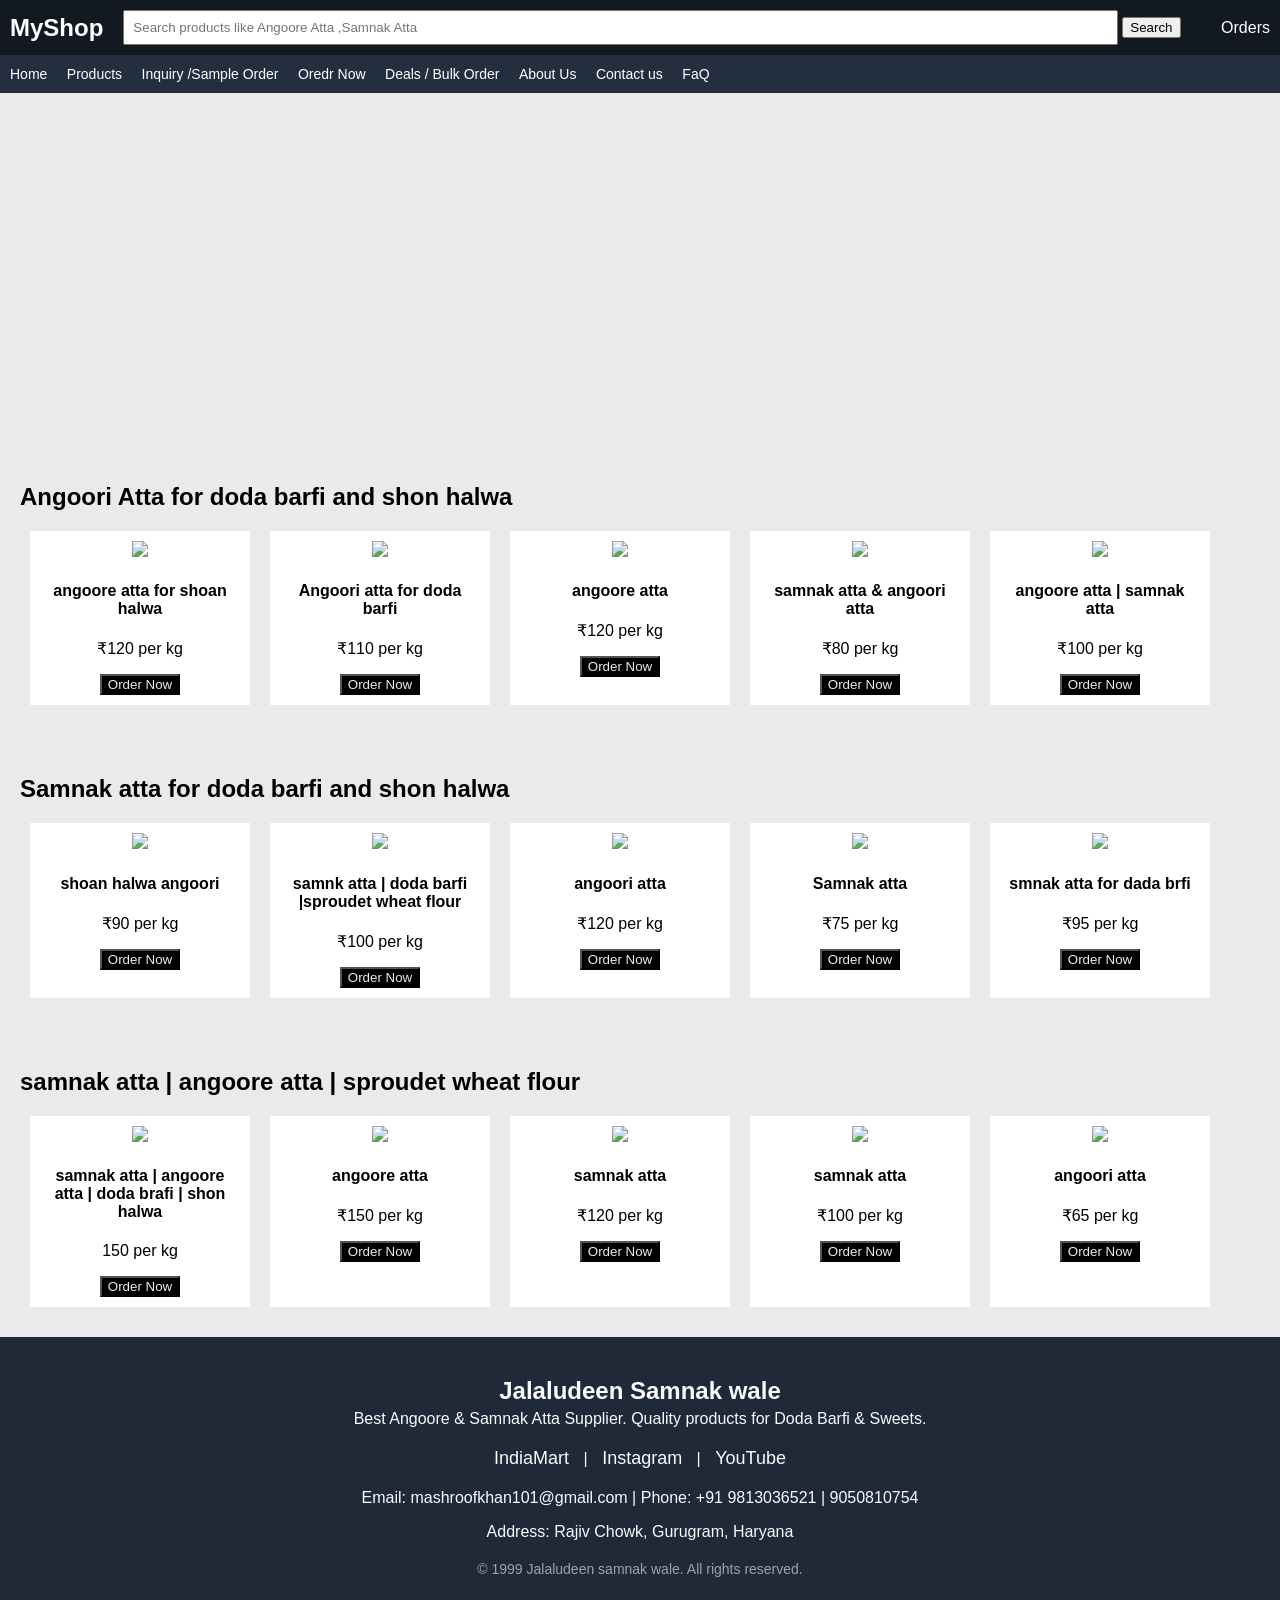
==== index.html @ 6d3fb1d1 "add website files angoori atta or samnak atta files" ====
<!DOCTYPE html>
<html lang="en">
<head>
<meta charset="UTF-8">
<meta name="viewport" content="width=device-width, initial-scale=1.0">
<title>Angoori atta</title>
<title>Buy Pure Angoore Atta for Doda Barfi | Best Quality Samnak Atta Supplier</title>
<title>Angoore Atta for Sweets | Samnak Atta Supplier in Haryana</title>
<title>Samnak Atta Manufacturer | Angoore Atta for Doda Barfi</title>
<title>Angoore Atta Supplier in India | Wholesale Samnak Atta Available</title>
<title>Pure Angoore Atta for Doda Barfi | Samnak Atta Bulk Supplier</title>
<title>Best Quality Samnak Atta in Haryana | Angoore Atta for Traditional Sweets</title>
<title>Angoore Atta for Sweets | Buy Samnak Atta in Bulk at Affordable Prices</title>
<title>Doda Barfi with Angoore Atta | Premium Samnak Atta for Sale</title>
<title>Buy Angoore Atta | Best Samnak Atta for Doda Barfi and Sweets</title>
<title>Pure Samnak Atta | Angoore Atta Supplier for Sweet Makers</title>
<title>Angoore Atta for Doda Barfi | Bulk Supplier of Samnak Atta</title>
<title>Top-Quality Samnak Atta for Doda Barfi | Angoore Atta Available in Bulk</title>
<title>Angoore Atta Manufacturer | Samnak Atta for Sweet Shop Owners</title>
<title>Angoore Atta for Sweets | Samnak Atta Wholesale Available</title>
<title>Samnak Atta for Doda Barfi | Angoore Atta Supplier in Haryana</title>
<title>Buy Angoore Atta & Samnak Atta | Doda Barfi Ingredients Supplier</title>
<title>Best Angoore Atta Supplier | Samnak Atta for Sweet Makers</title>
<title>Premium Samnak Atta | Angoore Atta for Doda Barfi Available</title>
<title>Angoore Atta Supplier in India | Bulk Samnak Atta Supplier for Sweets</title>
<title>High-Quality Angoore Atta | Samnak Atta for Doda Barfi and Mithai</title>
<title>Angoore Atta for Traditional Sweets | Best Samnak Atta Supplier</title>
<title>Pure Angoore Atta for Sweets | Bulk Samnak Atta for Sale</title>
<title>Angoore Atta Supplier for Doda Barfi | Best Samnak Atta Manufacturer</title>
<title>Angoore Atta & Samnak Atta for Doda Barfi | Bulk Supply Available</title>
<title>Angoore Atta for Mithai | Samnak Atta Supplier in India</title>
<title>Buy Samnak Atta & Angoore Atta | Doda Barfi and Sweet Ingredients</title>
<title>Angoore Atta for Doda Barfi | Pure Samnak Atta in Bulk</title>
<title>Buy Angoore Atta for Doda Barfi | Best Samnak Atta Available</title>
<title>Angoore Atta Supplier in Haryana | Best Samnak Atta for Sweet Makers</title>
<title>Angoore Atta & Samnak Atta | Perfect for Doda Barfi and Traditional Sweets</title>
<title>Pure Angoore Atta for Sweet Makers | Samnak Atta Bulk Supplier</title>
<title>Samnak Atta Manufacturer in Haryana | Angoore Atta for Doda Barfi</title>
<title>Buy Angoore Atta for Doda Barfi | Best Samnak Atta Available</title>
<title>Angoore Atta for Sweets in Haryana | Samnak Atta Wholesale Supplier</title>
<title>Angoore Atta Supplier for Doda Barfi | Samnak Atta Manufacturer</title>
<title>Premium Quality Samnak Atta | Angoore Atta Supplier in India</title>
<title>Angoore Atta for Sweets | Premium Samnak Atta Supplier</title>
<title>Buy Bulk Angoore Atta | Samnak Atta for Doda Barfi and Mithai</title>
<title>Pure Angoore Atta for Doda Barfi | Best Samnak Atta for Sweet Shops</title>
<title>Angoore Atta Manufacturer | Samnak Atta for Traditional Sweets</title>
<title>Buy Samnak Atta in Bulk | Angoore Atta for Doda Barfi</title>
<title>Angoore Atta for Mithai | Samnak Atta Supplier in India</title>
<title>Samnak Atta for Doda Barfi | Buy Angoore Atta in Bulk</title>
<title>Angoore Atta Supplier in Haryana | Samnak Atta Manufacturer for Sweets</title>
<title>Best Samnak Atta for Doda Barfi | Angoore Atta Supplier</title>
<title>Premium Angoore Atta | Buy Samnak Atta in Bulk</title>
<title>Angoore Atta Supplier for Sweet Makers | Samnak Atta in Bulk</title>
<title>Bulk Angoore Atta for Doda Barfi | Samnak Atta Manufacturer</title>
<title>Buy Samnak Atta & Angoore Atta | Perfect for Doda Barfi</title>
<title>Angoore Atta Supplier for Doda Barfi | Best Samnak Atta Available in Bulk</title>
<title>Premium Samnak Atta Supplier | Angoore Atta for Sweets</title>
<title>Best Angoore Atta Manufacturer | Samnak Atta Bulk Supply Available</title>
<title>Angoore Atta Supplier for Mithai | Bulk Samnak Atta Available</title>
<title>Pure Samnak Atta for Doda Barfi | Angoore Atta Supplier</title>
<title>Buy Angoore Atta for Sweets | Samnak Atta Manufacturer in Haryana</title>
<title>Premium Samnak Atta | Angoore Atta Supplier for Doda Barfi</title>
<title>Angoore Atta Supplier in India | Samnak Atta for Sweet Makers</title>
<title>Samnak Atta Supplier for Doda Barfi | Buy Angoore Atta in Bulk</title>
<title>Pure Angoore Atta for Doda Barfi | Samnak Atta Supplier in Haryana</title>
<title>Angoore Atta for Sweet Makers | Best Samnak Atta Available</title>
<title>Samnak Atta for Mithai | Angoore Atta Supplier for Doda Barfi</title>
<title>Angoore Atta for Doda Barfi | Best Samnak Atta Supplier</title>
<title>Angoore Atta Manufacturer for Sweets | Samnak Atta Supplier</title>
<title>Buy Bulk Angoore Atta | Samnak Atta Supplier for Doda Barfi</title>
<title>Pure Angoore Atta for Doda Barfi | Best Samnak Atta for Sweet Shops</title>
<title>Buy Samnak Atta for Doda Barfi | Angoore Atta Available in Bulk</title>
<title>Angoore Atta Supplier in India | Bulk Samnak Atta Supplier</title>
<title>Pure Angoore Atta for Mithai | Best Samnak Atta Supplier</title>
<title>Angoore Atta Manufacturer in India | Samnak Atta Available for Sale</title>
<title>Buy Samnak Atta & Angoore Atta for Sweets | Bulk Supply Available</title>
<title>Angoore Atta for Doda Barfi | Samnak Atta for Mithai</title>
<title>Premium Samnak Atta Supplier | Angoore Atta for Sweets</title>
<title>Angoore Atta for Mithai | Samnak Atta Supplier Available</title>
<title>Angoore Atta Supplier for Doda Barfi | Buy Samnak Atta Online</title>
<title>Pure Samnak Atta Supplier | Angoore Atta for Doda Barfi Available</title>
<title>Angoore Atta for Traditional Sweets | Samnak Atta Supplier</title>
<title>Buy Samnak Atta & Angoore Atta | Bulk Supply Available</title>
<title>Angoore Atta for Mithai | Buy Samnak Atta in Bulk</title>
<title>Buy Angoore Atta Online | Samnak Atta for Doda Barfi</title>
<title>Angoori Atta for Doda Barfi | Premium Halwai Quality</title>
<title>Angoori Atta for Sohan Halwa | Best Sweet Making Atta</title>
<title>Pure Angoori Atta Supplier in Pakistan</title>
<title>Mangore Atta for Sweet Making | Halwai Special</title>
<title>Samank Atta for Doda Barfi & Sohan Halwa</title>
<title>Best Angoori Atta Wholesale Supplier</title>
<title>Fresh Angoori Atta for Mithai Industry</title>
<title>Doda Barfi Making Special Angoori Atta</title>
<title>Sohan Halwa Special Atta | Premium Quality</title>
<title>Halwai Grade Angoori Atta Supplier</title>
<title>Angoori Atta for Sweet Shops & Factories</title>
<title>Traditional Doda Barfi Atta Supplier</title>
<title>Sweet Making Raw Material Angoori Atta</title>
<title>Desi Angoori Atta for Halwa & Barfi</title>
<title>High Quality Mangore Atta for Halwai</title>
<title>Samank Atta for Mithai & Halwa Making</title>
<title>Angoori Atta Bulk Supply for Sweet Business</title>
<title>Best Atta for Sohan Halwa Making</title>
<title>Angoori Atta Manufacturer & Distributor</title>
<title>Premium Angoori Atta for Commercial Use</title>
<title>Angoori Atta for Pakistani Sweets</title>
<title>Halwai Special Raw Material Angoori Atta</title>
<title>Angoori Atta Wholesale Market Pakistan</title>
<title>Doda Barfi Ingredients Supplier Angoori Atta</title>
<title>Sohan Halwa Ingredients Atta Supplier</title>
<title>Angoori Atta for Mithai Makers</title>
<title>Traditional Sweet Making Atta Supplier</title>
<title>Pure Desi Angoori Atta for Halwai</title>
<title>Angoori Atta Food Grade Quality</title>
<title>Best Angoori Atta for Halwa & Barfi</title>

<link rel="stylesheet" href="style.css">

<style>
.mini-popup{
    position:fixed;
    top:20px;
    right:20px;
    width:260px;
    background:#fff;
    border-radius:10px;
    box-shadow:0 5px 15px rgba(0,0,0,0.3);
    padding:15px;
    font-size:14px;
    display:none;
    z-index:9999;
}

.mini-popup p{
    margin:0 0 10px;
    color:#333;
}

.btns{
    display:flex;
    justify-content:space-between;
}

.btns button{
    padding:6px 14px;
    border:none;
    border-radius:6px;
    cursor:pointer;
    font-size:13px;
}

.cancel{
    background:#ccc;
}

.ok{
    background:#25D366;
    color:#fff;
}
</style>

</head>
<body>

<!-- HEADER -->
<div class="header">
    <div class="logo">MyShop</div>
    <div class="search">
        <input type="text"  id="searchInput" placeholder="Search products like Angoore Atta ,Samnak Atta" >
         <button onclick="searchNow()">Search</button>
        </div>
    
    <a href="order-now.html">Orders</a>
    
</div>

<!-- MENU -->
<div class="menu">
    <a href="home.html">Home</a>
    <a href="product.html">Products</a>
    <a href="sample-order.html">Inquiry /Sample Order</a>
    <a href="order-now.html">Oredr Now</a>
    <a href="bulk order.html">Deals / Bulk Order</a>
    <a href="aboutus.html">About Us</a>
    <a href="contactus.html">Contact us</a>
    <a href="faq.html">FaQ</a>
</div>

<!-- BANNER -->
<div class="banner">
    
</div>

<!-- popup wla -->
 <div id="miniPopup" class="mini-popup">
  <p>👋 Hello! Aap samnak atta and angoori atta ke liye order karna chate hai?</p>
  <div class="btns">
    <button class="cancel" onclick="closeMiniPopup()">Cancel</button>
    <button class="ok" onclick="orderOk()">Order OK</button>
  </div>
</div>

<!-- SECTION 1 -->
<div class="section">
<h2>Angoori Atta for doda barfi and shon halwa</h2>
<div class="products">
    <div class="product">
        <img src="WhatsApp Image 2025-12-12 at 20.11.46_441172bb.jpg">
        <h4>angoore atta for shoan halwa</h4>
        <p>₹120 per kg</p>
       <a href="order-now.html"> <button class="order-md">Order Now</button></a>
    </div>
    <div class="product">
        <img src="image copy 2.png">
        <h4>Angoori atta for doda barfi</h4>
        <p>₹110 per kg</p>
    <a href="order-now.html"> <button class="order-md">Order Now</button></a>
    </div>
    <div class="product">
        <img src="image copy 21.png">
        <h4>angoore atta</h4>
        <p>₹120 per kg</p>
        <a href="order-now.html"> <button class="order-md">Order Now</button></a>
    </div>
    <div class="product">
        <img src="image copy 26.png">
        <h4>samnak atta & angoori atta</h4>
        <p>₹80 per kg</p>
        <a href="order-now.html"> <button class="order-md">Order Now</button></a>
    </div>

    <div class="product">
        <img src="image copy 5.png">
        <h4>angoore atta | samnak atta</h4>
        <p>₹100 per kg</p>
       <a href="order-now.html"> <button class="order-md">Order Now</button></a>
    </div>
</div>
</div>

<!-- SECTION 2 -->
<div class="section">
<h2>Samnak atta for doda barfi and shon halwa</h2>
<div class="products">
    <div class="product">
        <img src="WhatsApp Image 2025-12-12 at 21.13.57_d944d96d.jpg">
        <h4>shoan halwa angoori</h4>
        <p>₹90 per kg</p>
        <a href="order-now.html"> <button class="order-md">Order Now</button></a>
    </div>
    <div class="product">
        <img src="image copy 19.png">
        <h4>samnk atta | doda barfi |sproudet wheat flour</h4>
        <p>₹100 per kg</p>
<a href="order-now.html"> <button class="order-md">Order Now</button></a>  
  </div>

    <div class="product">
        <img src="image copy 12.png">
        <h4>angoori atta</h4>
        <p>₹120 per kg</p>
<a href="order-now.html"> <button class="order-md">Order Now</button></a>  
  </div>
    <div class="product">
        <img src="image copy 20.png">
        <h4>Samnak atta </h4>
        <p>₹75 per kg</p>
        <a href="order-now.html"> <button class="order-md">Order Now</button></a>
    </div>
    <div class="product">
        <img src="image copy 17.png">
        <h4>smnak atta for dada brfi</h4>
        <p>₹95 per kg</p>
        <a href="order-now.html"> <button class="order-md">Order Now</button></a>
    </div>
</div>
</div>

<!-- SECTION 3 -->
<div class="section">
<h2>samnak atta | angoore atta | sproudet wheat flour</h2>
<div class="products">
    <div class="product">
        <img src="image copy 3.png">
        <h4>samnak atta | angoore atta | doda brafi | shon halwa</h4>
        <p>150 per kg</p>
       <a href="order-now.html"> <button class="order-md">Order Now</button></a>
    </div>
    <div class="product">
        <img src="WhatsApp Image 2025-12-12 at 20.11.47_6b5bbb66.jpg">
        <h4>angoore atta</h4>
        <p>₹150 per kg</p>
        <a href="order-now.html"> <button class="order-md">Order Now</button></a>
    </div>
    <div class="product">
        <img src="image copy 24.png">
        <h4>samnak atta</h4>
        <p>₹120 per kg</p>
       <a href="order-now.html"> <button class="order-md">Order Now</button></a>
    </div>

    <div class="product">
        <img src="image copy 18.png">
        <h4>samnak atta</h4>
        <p>₹100 per kg</p>
        <a href="order-now.html"> <button class="order-md">Order Now</button></a>
    </div>
    <div class="product">
        <img src="image copy 10.png">
        <h4>angoori atta</h4>
        <p>₹65 per kg</p>
      <a href="order-now.html"> <button class="order-md">Order Now</button></a>
    </div>
</div>
</div>





<!-- FOOTER -->
<!-- <div class="footer">
    <a href="aboutus.html"> <div>About Us</div></a>
   <a href="contactus.html"> <div>Contact Us</div></a>
   <a href="faq.html"> <div>FaQ</div></a>
   <a href="bulk order.html">Oredr bulk</a>
   <a href="sample-order.html"><div>Order Sample</div></a>
</div> -->
<!-- Footer Start -->
<footer style="background-color:#1F2937; color:#F9FAFB; padding:40px 20px; text-align:center; font-family:Arial, sans-serif;">
  <div style="max-width:1200px; margin:auto;">
    
    <!-- Logo & Description -->
    <div style="margin-bottom:20px;">
      <h2 style="margin:0; font-size:24px;">Jalaludeen Samnak wale</h2>
      <p style="margin:5px 0 0;">Best Angoore & Samnak Atta Supplier. Quality products for Doda Barfi & Sweets.</p>
    </div>

    <!-- Social Links -->
    <div style="margin:20px 0;">
      <a href="https://indiamart.in/NepZ6okv" style="color:#F9FAFB; margin:0 10px; text-decoration:none; font-size:18px;">IndiaMart</a> |

      <a href="https://www.instagram.com/angoori_atta_and_samnak_atta?igsh=OHU2YnAzZmlmMzZu" style="color:#F9FAFB; margin:0 10px; text-decoration:none; font-size:18px;">Instagram</a> |
      <a href="https://www.youtube.com/@hihihihi-w9q" style="color:#F9FAFB; margin:0 10px; text-decoration:none; font-size:18px;">YouTube</a>
    </div>

    <!-- Contact Info -->
    <div style="margin:20px 0;">
      <p>Email: mashroofkhan101@gmail.com | Phone: +91  9813036521  | 9050810754</p>
      <p>Address: Rajiv Chowk, Gurugram, Haryana</p>
    </div>

    <!-- Copyright -->
    <div style="margin-top:20px; font-size:14px; color:#9CA3AF;">
      &copy; 1999  Jalaludeen samnak wale. All rights reserved.
    </div>
  </div>
</footer>
<!-- Footer End -->

<script>
function showMiniPopup(){
    document.getElementById("miniPopup").style.display = "block";
}

function closeMiniPopup(){
    document.getElementById("miniPopup").style.display = "none";
}

function orderOk(){
    closeMiniPopup();

    let whatsappNumber = "919813036521"; // 🔴 apna number

    let msg = "I am interested in Angoore Atta and Samnak Atta plese send full process";

    let url = "https://wa.me/" + whatsappNumber + "?text=" + encodeURIComponent(msg);

    window.open(url, "_blank");
}

/* 🔁 HAR 20 SECOND BAAD POPUP */
setInterval(showMiniPopup, 10000);
// second logic search


function searchNow(){
    let query = document.getElementById("searchInput").value.toLowerCase();

    // 🔹 keywords check
    if(
        query.includes("angoore") ||
        query.includes("angoori") ||
        query.includes("angoore atta") ||
        query.includes("samnak") ||
        query.includes(" Angoori atta") ||
        query.includes(" angoori atta") ||
        query.includes(" samnak atta") ||
        query.includes("anguri") ||
        query.includes("anguri doda") ||
        query.includes("samnak doda") ||
        query.includes("angoori shon halwa") ||
        query.includes("doda") ||
        query.includes("brfi") ||
        query.includes("samak") ||
        query.includes("sweets") ||
        query.includes("samnak atta for doda barfi") ||
        query.includes("atta wale") ||
        query.includes("atta samnak") ||
        query.includes("doda atta") ||
        query.includes("shoan halwa atta") 

    ){
        // 🔹 photos page open
        window.location.href = "gallery.html";
    }else{
        window.location.href = "gallery.html";

    }
}
</script>

</body>
</html>
---- style.css ----
body{
    margin:0;
    font-family:Arial, sans-serif;
    background:#eaeaea;
}

/* HEADER */
.header{
    background:#131921;
    color:white;
    padding:10px;
    display:flex;
    align-items:center;
}
.logo{
    font-size:24px;
    font-weight:bold;
    margin-right:20px;
}
.menu a:hover{
    border: 4px solid yellow;
}
.search{
    flex:1;
}
.search input{
    width:90%;
    padding:8px;
}
.header a{
    color:white;
    margin-left:15px;
    text-decoration:none;
}

/* MENU */
.menu{
    background:#232f3e;
    padding:10px;
}
.menu a{
    color:white;
    margin-right:15px;
    text-decoration:none;
    font-size:14px;
}

/* BANNER */
.banner{
    background:url("image copy 29.png") no-repeat center;
    background-size:cover;
    height:350px;
}

/* PRODUCTS */
.section{
    padding:20px;
}
.section h2{
    margin-bottom:10px;
}
.products{
    display:flex;
    flex-wrap:wrap;
}
.product{
    background:white;
    width:200px;
    margin:10px;
    padding:10px;
    text-align:center;
}
.product img{
    width:100%;
}

/* FOOTER */
.footer{
    background:#131921;
    color:white;
    padding:20px;
    margin-top:20px;
}
.footer div{
    margin-bottom:10px;
}
.order-md{
    color: #eaeaea;
    background-color: black;
}

/* =========================
   MOBILE RESPONSIVE FIX
   ========================= */
@media (max-width: 768px) {

  /* HEADER */
  .header{
    flex-direction: column;
    align-items: stretch;
  }

  .logo{
    text-align: center;
    margin: 5px 0;
  }

  .search{
    width:100%;
    margin: 5px 0;
  }

  .search input{
    width:100%;
  }

  .header a{
    margin:5px 0;
    text-align:center;
  }

  /* MENU */
  .menu{
    display:flex;
    flex-wrap:wrap;
    justify-content:center;
  }

  .menu a{
    margin:5px;
    font-size:13px;
  }

  /* PRODUCTS */
  .products{
    justify-content:center;
  }

  .product{
    width:90%;   /* 🔥 phone me ek product full width */
    max-width:320px;
  }

  /* BANNER */
  .banner{
    height:200px;
  }

  /* POPUP */
  .mini-popup{
    right:10px;
    left:10px;
    width:auto;
  }
}
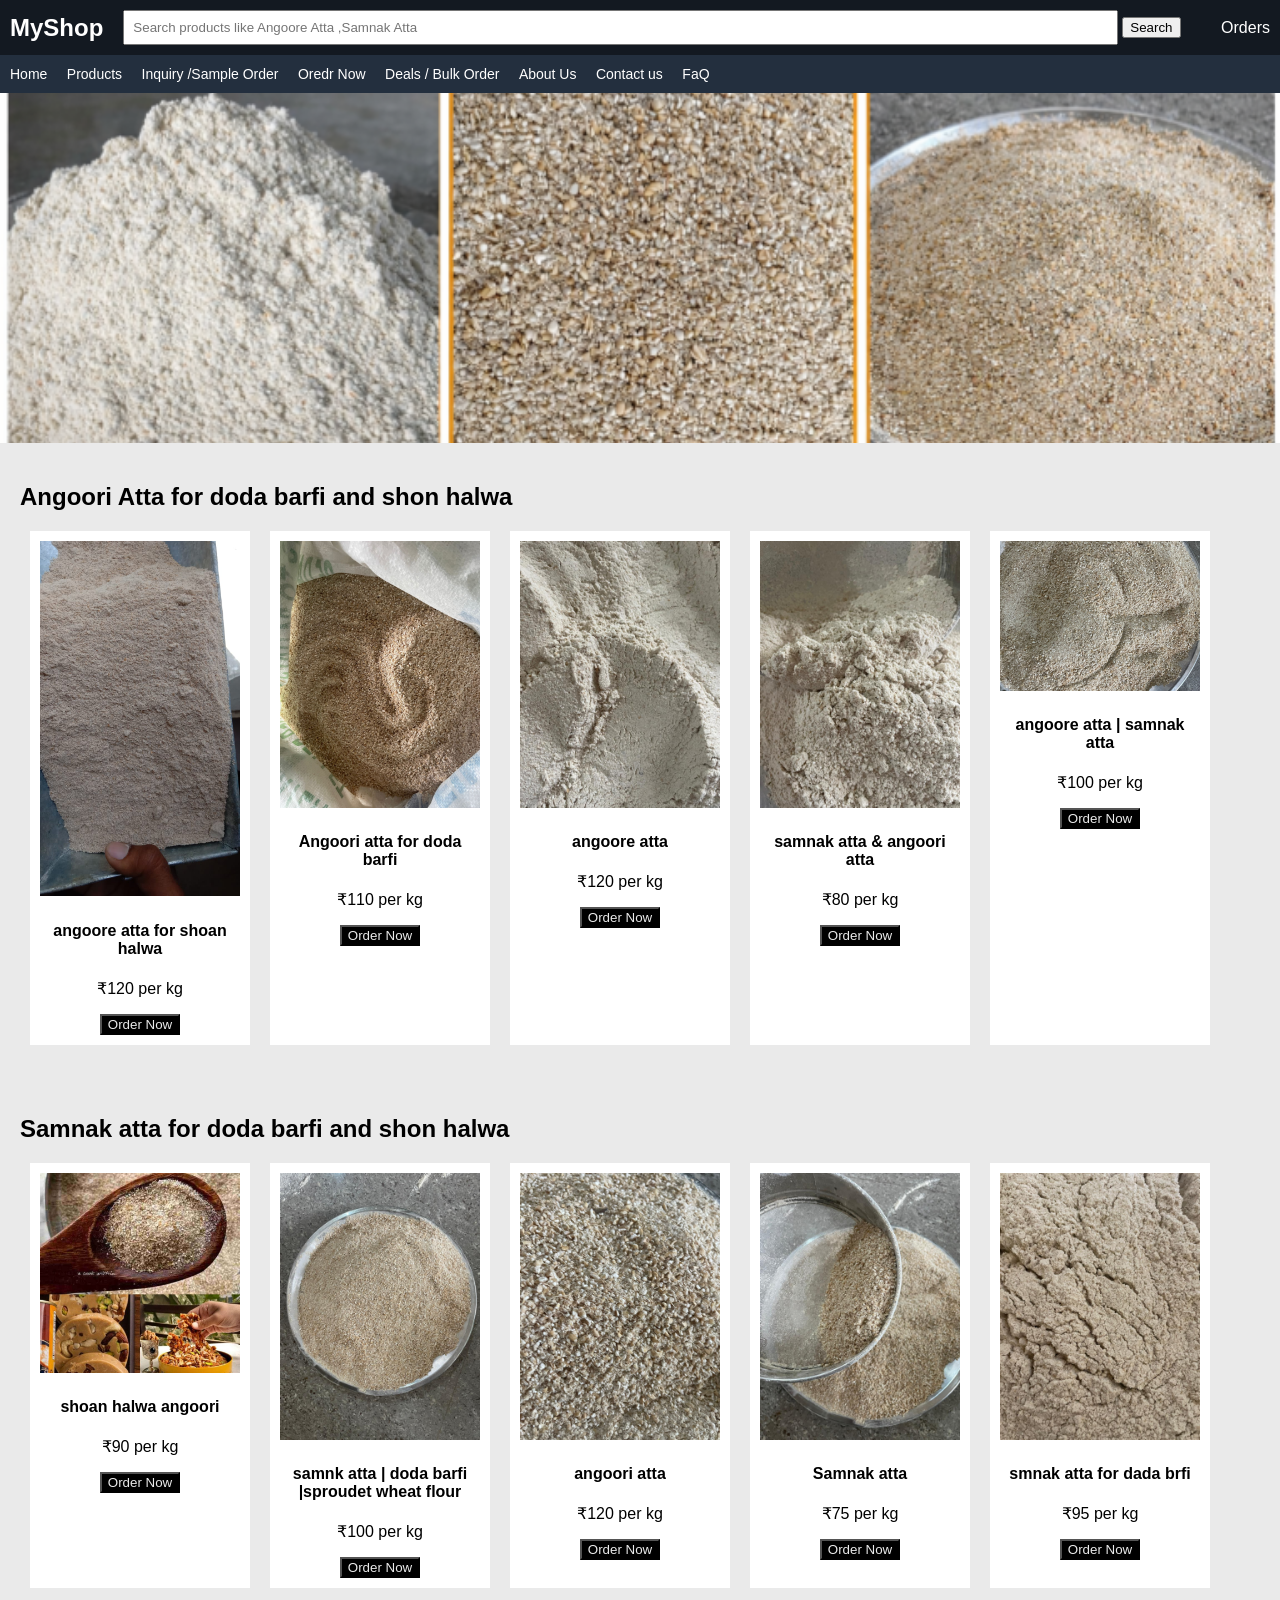
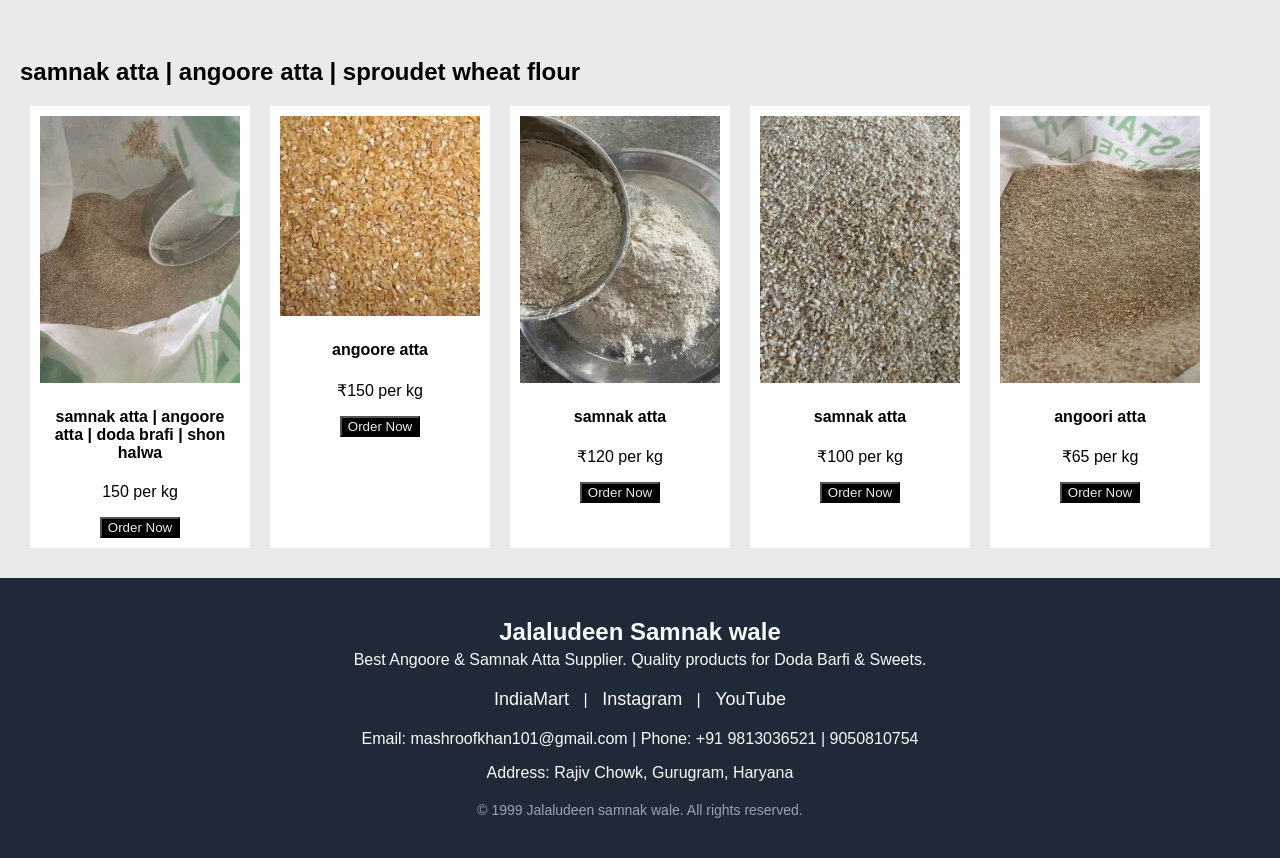
==== commit 0c5828c9: "Update index.html" ====
--- a/index.html
+++ b/index.html
@@ -4,6 +4,7 @@
 <meta charset="UTF-8">
 <meta name="viewport" content="width=device-width, initial-scale=1.0">
 <title>Angoori atta</title>
+    <meta name="google-site-verification" content="EJBsBy27mn9pgkS4ggqRpwxkWUISspKz7z-bZ8pH5Bk" />
 <title>Buy Pure Angoore Atta for Doda Barfi | Best Quality Samnak Atta Supplier</title>
 <title>Angoore Atta for Sweets | Samnak Atta Supplier in Haryana</title>
 <title>Samnak Atta Manufacturer | Angoore Atta for Doda Barfi</title>
@@ -422,3 +423,4 @@
 
 </body>
 </html>
+
